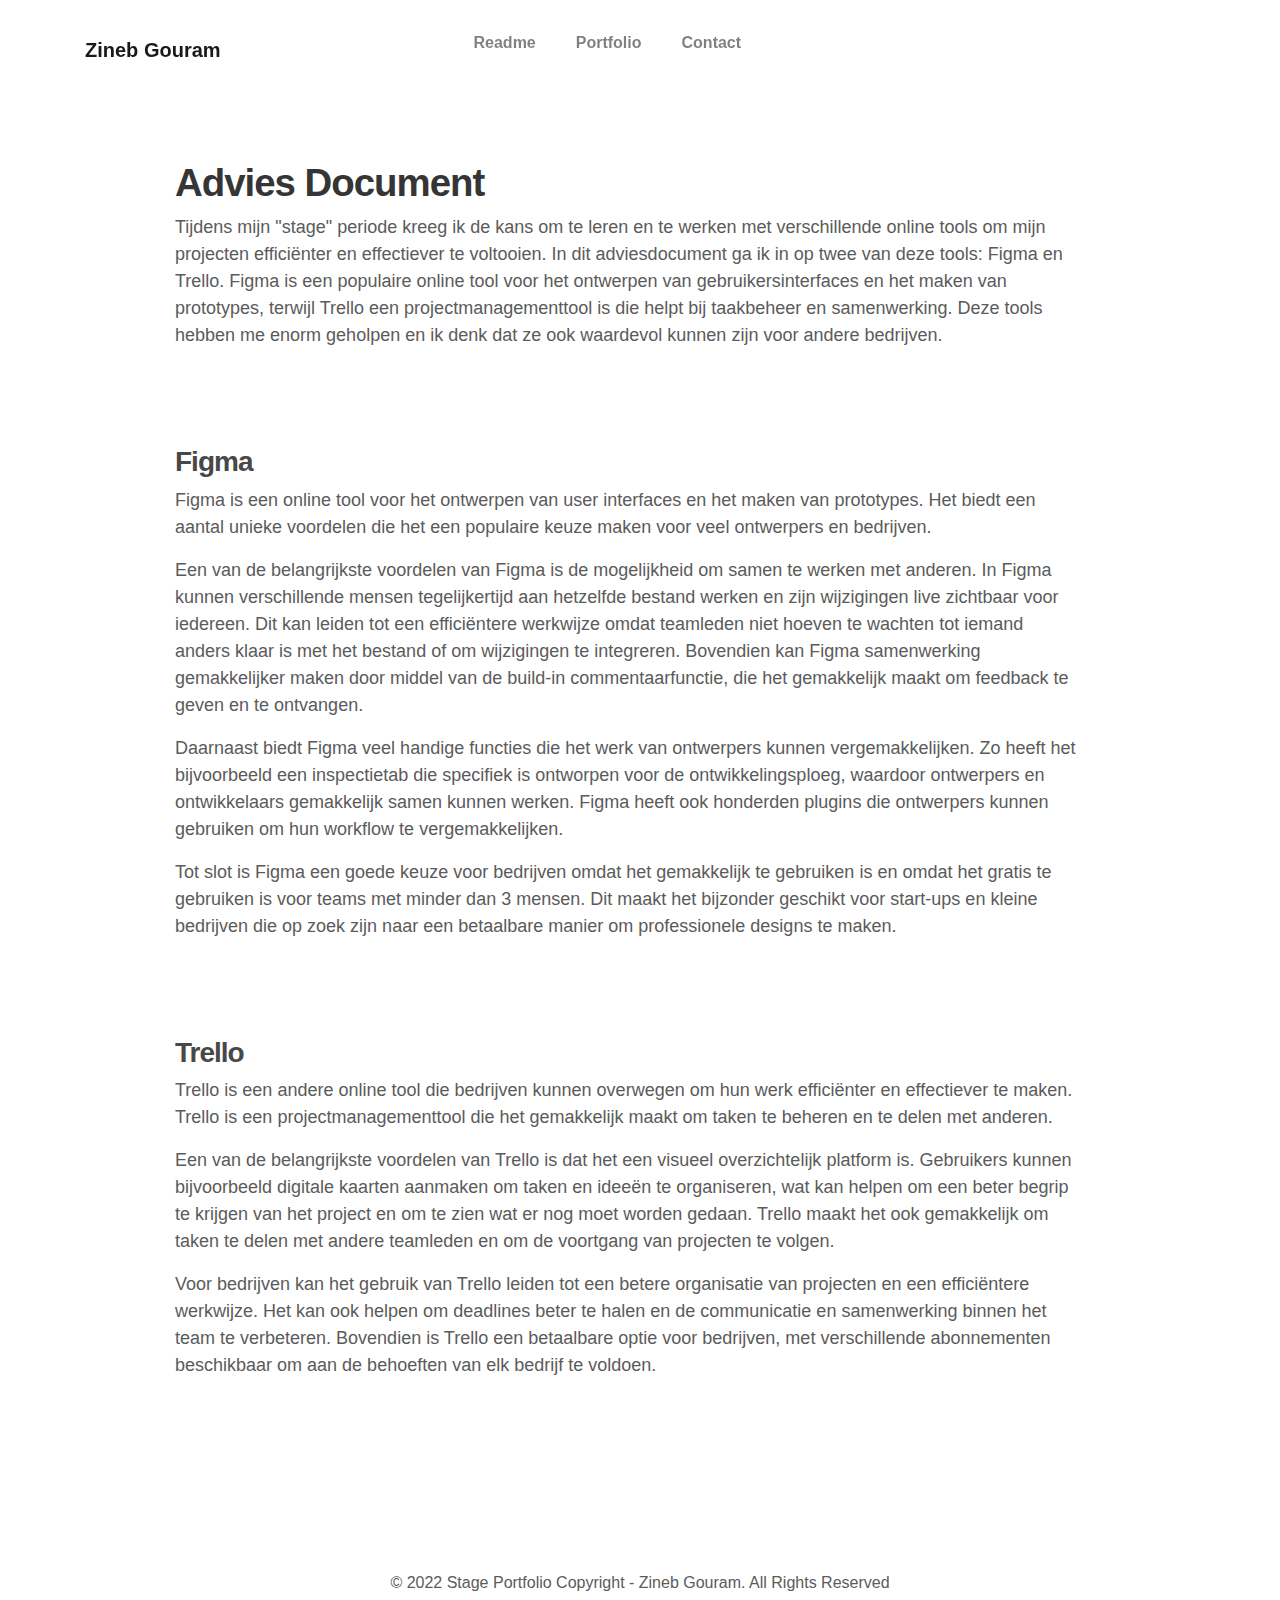
==== 2115_marvel/AdviesDocument.html @ 709c6b99 "Add files via upload" ====
<!doctype html>
<html lang="en">

<head>
    <meta charset="utf-8">
    <meta name="viewport" content="width=device-width, initial-scale=1, shrink-to-fit=no">
    <meta name="description" content="">
    <meta name="author" content="">

    <title>Advies Document</title>

    <link rel="stylesheet" href="css/bootstrap.min.css">
    <link rel="stylesheet" href="css/unicons.css">
    <link rel="stylesheet" href="css/owl.carousel.min.css">
    <link rel="stylesheet" href="css/owl.theme.default.min.css">

    <!-- MAIN STYLE -->
    <link rel="stylesheet" href="css/style.css">




</head>

<body>

    <!-- MENU -->
    <nav class="navbar navbar-expand-sm navbar-light">
        <div class="container">
            <a class="navbar-brand" href="index.html"><i class='uil uil-user'></i> Zineb Gouram</a>

            <button class="navbar-toggler" type="button" data-toggle="collapse" data-target="#navbarNav">
                <span class="navbar-toggler-icon"></span>
                <span class="navbar-toggler-icon"></span>
                <span class="navbar-toggler-icon"></span>
            </button>

            <div class="collapse navbar-collapse" id="navbarNav">
                <ul class="navbar-nav mx-auto">
                    <li class="nav-item">
                        <a href="#readme.html" class="nav-link"><span data-hover="lees dit!">Readme</span></a>
                    </li>
                    <li class="nav-item">
                        <a href="Portfolio.html" class="nav-link"><span data-hover="psstt!">Portfolio</span></a>
                    </li>
                    <!-- <li class="nav-item">
                <a href="#resume" class="nav-link"><span data-hover="Resume">Resume</span></a>
              </li> -->
                    <li class="nav-item">
                        <a href="#contact" class="nav-link"><span data-hover="Allo?">Contact</span></a>
                    </li>
                </ul>

                <ul class="navbar-nav ml-lg-auto">
                    <!-- <div class="ml-lg-4">
                <div class="color-mode d-lg-flex justify-content-center align-items-center">
                  <i class="color-mode-icon"></i>
                  Color mode
                </div>
              </div> -->
                </ul>
            </div>
        </div>
    </nav>

    <!-- ABOUT - Advies Document -->
    <section class="about full-screen d-lg-flex justify-content-center align-items-left">
        <div class="container">
            <div class="row">
                <div class="col-lg-10 col-md-12 col-12  align-items-left">
                    <div class="mx-auto text-left align-left">
                        <h2>
                            Advies Document
                        </h2>
                        <p>
                            Tijdens mijn "stage" periode kreeg ik de kans om te leren en te werken met verschillende online tools om mijn projecten efficiënter en effectiever te voltooien. In dit adviesdocument ga ik in op twee van deze tools: Figma en Trello. Figma is een populaire online tool voor het ontwerpen van gebruikersinterfaces en het maken van prototypes, terwijl Trello een projectmanagementtool is die helpt bij taakbeheer en samenwerking. 
                            Deze tools hebben me enorm geholpen en ik denk dat ze ook waardevol kunnen zijn voor andere bedrijven.
                        </p>
                       
                    </div>
                </div>
            </div>

            <div style="margin: 5em 0;"></div>

            <div class="row">
                <div class="col-lg-10 col-md-12 col-12 d-flex align-items-center">
                    <div class="mx-auto text-left">
                        <h3>Figma</h3>
                        <p>
                            Figma is een online tool voor het ontwerpen van user interfaces en het maken van prototypes. Het biedt een aantal unieke voordelen die het een populaire keuze maken voor veel ontwerpers en bedrijven.
                        </p>
                        <p>
                            Een van de belangrijkste voordelen van Figma is de mogelijkheid om samen te werken met anderen. In Figma kunnen verschillende mensen tegelijkertijd aan hetzelfde bestand werken en zijn wijzigingen live zichtbaar voor iedereen. Dit kan leiden tot 
                            een efficiëntere werkwijze omdat teamleden niet hoeven te wachten tot iemand anders klaar is met het bestand of om wijzigingen te integreren. Bovendien kan Figma samenwerking gemakkelijker maken door middel van de build-in commentaarfunctie, die het gemakkelijk maakt om feedback te geven en te ontvangen.
                        </p>
                        <p>
                            Daarnaast biedt Figma veel handige functies die het werk van ontwerpers kunnen vergemakkelijken. Zo heeft het bijvoorbeeld een inspectietab die specifiek is ontworpen voor de ontwikkelingsploeg, waardoor ontwerpers en ontwikkelaars gemakkelijk samen kunnen werken. Figma heeft ook honderden plugins die ontwerpers kunnen gebruiken om hun workflow te vergemakkelijken.
                        </p>
                        <p>
                            Tot slot is Figma een goede keuze voor bedrijven omdat het gemakkelijk te gebruiken is en omdat het gratis te gebruiken is voor teams met minder dan 3 mensen. Dit maakt het bijzonder geschikt voor start-ups en kleine bedrijven die op zoek zijn naar een betaalbare manier om professionele designs te maken.
                        </p>
                    </div>
                </div>
            </div>

            <div style="margin: 5em 0;"></div>

            <div class="row">
                <div class="col-lg-10 col-md-12 col-12 d-flex align-items-center">
                    <div class="mx-auto text-left">
                        <h3>Trello</h3>
                        <p>
                            Trello is een andere online tool die bedrijven kunnen overwegen om hun werk efficiënter en effectiever te maken. Trello is een projectmanagementtool die het gemakkelijk maakt om taken te beheren en te delen met anderen.
                        </p>
                        <p>
                            Een van de belangrijkste voordelen van Trello is dat het een visueel overzichtelijk platform is. Gebruikers kunnen bijvoorbeeld digitale kaarten aanmaken om taken en ideeën te organiseren, wat kan helpen om een beter begrip te krijgen van het project en om te zien wat er nog moet worden gedaan. Trello maakt het ook gemakkelijk om taken te delen met andere teamleden en om de voortgang van projecten te volgen.
                        </p>
                        <p>
                            Voor bedrijven kan het gebruik van Trello leiden tot een betere organisatie van projecten en een efficiëntere werkwijze. Het kan ook helpen om deadlines beter te halen en de communicatie en samenwerking binnen het team te verbeteren. Bovendien is Trello een betaalbare optie voor bedrijven, met verschillende abonnementen beschikbaar om aan de behoeften van elk bedrijf te voldoen.
                        </p>
                        
                    </div>
                </div>
            </div>


        </div>


    </section>

    <!-- FOOTER -->
    <footer class="footer py-5 ">
        <div class="container">
            <div class="row">

                <div class="col-lg-12 col-12">
                    <p class="copyright-text text-center"> &copy; 2022 Stage Portfolio Copyright
                        -
                        Zineb Gouram.
                        All Rights Reserved</p>
                </div>

            </div>
        </div>
    </footer>
    <script src="js/script.js"></script>
    <script src="js/jquery-3.3.1.min.js"></script>
    <script src="js/popper.min.js"></script>
    <script src="js/bootstrap.min.js"></script>
    <script src="js/Headroom.js"></script>
    <script src="js/jQuery.headroom.js"></script>
    <script src="js/owl.carousel.min.js"></script>
    <script src="js/smoothscroll.js"></script>
    <script src="js/custom.js"></script>

</body>

</html>
---- 2115_marvel/css/style.css ----
/*=======specific adjustments====*/


.about{
  margin-left:10rem!important;
  margin-top: 2rem!important;
}

a{
  color:#a11370;
}

/*=========ADJUSTMENTS ACCORDION====*/
.btn-link {
  color: gray; /* or any other color */
}

.btn-link:hover {
  color: pink; /* or any other color */
}


.card {
 
  width:100%!important;
}

.card-header{
  width:100%!important;
}

.gray-background {
  background-color: #cccccc;
  width: 100%;
}







/*=========Basic styling ==========*/

  
  
/*aanpassing nodig voor mobiel versie, zelfde geld voor de container voor de mobiele versie */ 
.full-screen {
  padding: 8rem 0;
  margin-left:7rem;
}

.small-text {
  color: #5b5b5b;
  font-size: 14px;
  font-weight: bold;
  padding: 8px 16px;
  border-radius: 50px;
  letter-spacing: 0.2px;
}

ul {
  margin: 0;
  padding: 0;
}
ul li {
  list-style: none;
}

a {
  font-weight: normal;
  text-decoration: none !important;
  transition: all 0.4s ease;
}


.navbar-brand .uil {
  font-size: 40px;
}

p {
  font-size: 18px;
  font-weight: 300;
  line-height: 1.5;
  color: #5b5b5b;
}

h1, h2, h3, h4, h5, h6 {
  font-weight: bold;
  letter-spacing: -1px;
}

h1 {
  color: #212121;
  font-size: 2.8em;
  margin: 24px 0;
}

h2 {
  color: #353535;
  font-size: 2.4em;
  font-weight: bold;
}

h3 {
  color: #484848;
}

h3,
b, strong {
  font-weight: bold;
}

.custom-btn {
  background: #eee;
  color: #5b5b5b;
  font-weight: bold;
  border-radius: 50px;
  padding: 13px 29px;
  font-size: 14px;
  line-height: normal;
  overflow: hidden;
  transition: all 0.4s ease;
}
.custom-btn:hover {
  color: #f0b6c0;
}
.custom-btn.custom-btn-bg {
  background: #474559;
  color: #ffffff;
}
.custom-btn.custom-btn-bg:hover {
  background: #f0b6c0;
  color: #ffffff !important;
}

.animated {
  position: relative;
}

.animated-info {
  display: inline-block;
  vertical-align: top;
  margin-top: 5px;
  min-width: 260px;
  position: relative;
}

.animated-item {
  color: #f0b6c0;
}

.animated-item {
  font-size: 38px;
  line-height: inherit;
  display: block;
  opacity: 0;
  overflow: hidden;
  position: absolute;
  top: 0;
  right: 0;
  left: 0;
  animation: BottomTotop 6s linear infinite 0s;
}
.animated-item:nth-child(2n+2) {
  animation-delay: 2s;
}
.animated-item:nth-child(3n+3) {
  animation-delay: 4s;
}

@keyframes BottomTotop {
  0% {
    opacity: 0;
  }
  5% {
    opacity: 0;
    transform: translateY(5px);
  }
  10% {
    opacity: 1;
    transform: translateY(0px);
  }
  25% {
    opacity: 1;
    transform: translateY(0px);
  }
  30% {
    opacity: 0;
    transform: translateY(5px);
  }
  80% {
    opacity: 0;
  }
  100% {
    opacity: 0;
  }
}
.navbar {
  position: fixed;
  top: 0;
  right: 0;
  left: 0;
  z-index: 999999;
  will-change: transform;
  transition: transform 200ms linear;
  background-color:white;
}
.navbar[class*="-unpinned"] {
  transform: translate(0, -150%);
}
.navbar[class*="-pinned"] {
  transform: translate(0, 0);
}
.navbar[class*="headroom--not-top"] {
  background: #ffffff;
  border-bottom: 1px solid #f0f0f0;
  padding-top: 0;
  padding-bottom: 0;
}

.navbar-brand {
  font-weight: bold;
}

.navbar-expand-sm .navbar-nav .nav-link {
  padding: 0 20px;
}

.nav-link {
  font-weight: bold;
  font-size: 16px;
  overflow: hidden;
}
.nav-link span {
  position: relative;
  display: inline-block;
  transition: transform 0.3s;
}
.nav-link span:before {
  position: absolute;
  top: 100%;
  content: attr(data-hover);
  transform: translate3d(0, 0, 0);
}

.navbar-light .navbar-nav .nav-link:focus,
.navbar-light .navbar-nav .nav-link:hover {
  color: #f0b6c0;
  font-weight: bold;
}
.navbar-light .navbar-nav .nav-link:focus span,
.navbar-light .navbar-nav .nav-link:hover span {
  transform: translateY(-100%);
}

.navbar-light .navbar-toggler-icon {
  background: none;
}

.navbar-toggler {
  border: 0;
  padding: 0;
  width: 32px;
  height: 32px;
  line-height: 32px;
  outline: none;
  cursor: pointer;
  margin-right: 10px;
}
.navbar-toggler:focus {
  outline: none;
}
.navbar-toggler[aria-expanded="true"] .navbar-toggler-icon:first-child {
  transform: rotate(45deg);
  top: 6px;
}
.navbar-toggler[aria-expanded="true"] .navbar-toggler-icon:nth-child(2) {
  display: none;
}
.navbar-toggler[aria-expanded="true"] .navbar-toggler-icon:last-child {
  transform: rotate(-45deg);
  bottom: 1px;
}
.navbar-toggler .navbar-toggler-icon {
  background: #212121;
  display: block;
  width: 100%;
  height: 2px;
  margin: 5px 0;
  transition: all 0.4s ease;
  position: relative;
}

.copyright-text {
  font-size: 16px;
  font-weight: normal;
  display: block;
}

.color-mode {
  font-weight: bold;
  cursor: pointer;
}

.color-mode-icon {
  position: relative;
  right: 6px;
}
.color-mode-icon:after {
  font-family: 'unicons';
  content: '\ea9f';
  font-size: 30px;
  font-weight: 300;
  font-style: normal;
}
.color-mode-icon.active:after {
  font-family: 'unicons';
  content: '\eb65';
  font-size: 30px;
  color: #ffffff;
}

.dark-mode {
  background: #0c0c0d;
}
.dark-mode .navbar-light .navbar-nav .nav-link {
  color: rgba(255, 255, 255, 0.8);
}
.dark-mode .navbar-light .navbar-nav .nav-link:hover {
  color: #f0b6c0;
}
.dark-mode .navbar[class*="headroom--not-top"] {
  background: #0c0c0d;
  border-bottom: 1px solid #1f1f1f;
}
.dark-mode .small-text {
  background: #0d0c15;
  color: #ffffff;
}
.dark-mode .feature-card .uil,
.dark-mode .navbar-light .navbar-brand,
.dark-mode h1, .dark-mode h2, .dark-mode h3, .dark-mode h4, .dark-mode h5, .dark-mode h6,
.dark-mode .color-mode {
  color: #ffffff;
}
.dark-mode .owl-carousel .owl-nav button.owl-next,
.dark-mode .owl-carousel .owl-nav button.owl-prev,
.dark-mode .owl-carousel button.owl-dot {
  color: #ffffff;
}

.timeline-wrapper {
  position: relative;
  padding: 22px 0;
}
.timeline-wrapper:last-child:before {
  height: 0;
}
.timeline-wrapper:before {
  content: "";
  background: #474559;
  width: 3px;
  height: 100%;
  position: absolute;
  left: 38px;
}

.timeline-yr {
  background: #474559;
  border-radius: 100%;
  position: absolute;
  width: 75px;
  height: 75px;
  line-height: 75px;
  text-align: center;
}
.timeline-yr span {
  color: #ffffff;
  font-size: 16px;
  font-weight: bold;
  display: block;
  line-height: 75px;
}

.timeline-info {
  display: inline-block;
  vertical-align: top;
  max-width: 432px;
  margin-left: 6em;
}
.timeline-info small {
  color: #474559;
  font-size: 16px;
  font-weight: bold;
  display: inline-block;
  vertical-align: middle;
  margin-left: 15px;
}

.owl-carousel .owl-nav span {
  display: none;
}
.owl-carousel .owl-nav .owl-prev:before,
.owl-carousel .owl-nav .owl-next:before {
  background: none;
  padding: 0;
  display: block;
  position: absolute;
  top: 50%;
  transform: translate(0, -50%);
  font-family: 'unicons';
  font-size: 100px;
  line-height: normal;
}
.owl-carousel .owl-nav .owl-prev:before {
  content: '\e833';
  left: -45px;
}
.owl-carousel .owl-nav .owl-next:before {
  content: '\e836';
  right: -45px;
}

.owl-theme .owl-nav [class*=owl-] {
  background: none;
  border-radius: 0;
  margin: 0;
  padding: 0;
  font-size: inherit;
}
.owl-theme .owl-nav [class*=owl-]:hover {
  color: #f0b6c0;
}
.owl-theme .owl-dots .owl-dot {
  outline: none;
}
.owl-theme .owl-dots .owl-dot span {
  width: 8px;
  height: 8px;
}
.owl-theme .owl-dots .owl-dot.active span, .owl-theme .owl-dots .owl-dot:hover span {
  background: black;
}

.google-map iframe {
  width: 100%;
}

.contact-form {
  position: relative;
}
.contact-form .form-control {
  background: transparent;
  border-radius: 2px;
  outline: none;
  box-shadow: none;
  font-weight: bold;
  margin: 16px 0;
}
.contact-form .form-control:not(textarea) {
  height: 48px;
}
.contact-form .form-control:hover, .contact-form .form-control:focus {
  border-color: #f0b6c0;
}
.contact-form .submit-btn {
  background: #f0b6c0;
  border-radius: 50px;
  color: #ffffff;
  font-weight: bold;
  border: 0;
  cursor: pointer;
  transition: all 0.4s ease;
}
.contact-form .submit-btn:hover {
  background: #474559;
}

.contact-info {
  background: #474559;
  border-radius: 0 0 3px 3px;
  position: relative;
  bottom: 8px;
}
.contact-info p, .contact-info a {
  color: #f7f3f3;
}

.social-links .uil {
  color: #f7f3f3;
  font-size: 20px;
  display: block;
  margin: 5px 0;
}
.social-links .uil:hover {
  color: #f0b6c0;
}

@media (min-width: 1270px) {
  .owl-theme .owl-dots {
    position: relative;
    bottom: 50px;
  }
}
@media (max-width: 991px) {
  .full-screen {
    padding-bottom: 4rem;
  }

  .color-mode {
    display: none;
  }

  .about-image {
    margin-top: 4em;
  }

  .mobile-mt-2,
  .contact-form {
    margin-top: 2em;
  }

  .contact-info {
    padding: 0 2rem;
  }
}
@media (max-width: 767px) {
  h1 {
    font-size: 2.4em;
  }

  h2 {
    font-size: 2em;
  }

  .animated-item {
    font-size: 28px;
  }

  .navbar-collapse {
    background: #ffffff;
    text-align: center;
    padding-bottom: 20px;
  }

  .navbar-expand-sm .navbar-nav .nav-link {
    padding: 3px 20px;
  }
}
@media (max-width: 580px) {
	.animated-info {
		min-width: 200px;
	}
  .animated-item {
    font-size: 30px;
  }

  .custom-btn-group {
    text-align: center;
  }

  .custom-btn {
    display: block;
    margin: 10px 0;
  }

  .owl-theme .owl-nav {
    display: none;
  }

  .timeline-info small {
    display: block;
    margin: 10px 0 0 0;
  }
  .about{
    margin-left:2rem!important;
    margin-top: 2rem!important;
  }
}
@media (max-width: 320px) {
  .animated-text {
    margin-top: 0;
  }

  .about-text {
    text-align: center;
  }

  .full-screen {
    padding: 4rem 0;
  }

  .mobile-block {
    display: block;
  }

  .contact-info {
    flex-direction: column;
  }

  .social-links li {
    display: inline-block;
    vertical-align: top;
  }
}


/*=============== FOOTER ===============*/
.footer__container{
  row-gap: 3rem;
}

.footer__logo{
  display: inline-flex;
  align-items: center;
  column-gap: .5rem;
  color: var(--title-color);
  text-transform: uppercase;
  font-weight: 700;
  letter-spacing: -1px;
  margin-bottom: var(--mb-2-5);
  transition: .3s;
}

.footer__logo-icon{
  font-size: 1.15rem;
  color: var(--first-color);
}

.footer__logo:hover{
  color: var(--first-color);
}

.footer__title{
  font-size: var(--h3-font-size);
  margin-bottom: var(--mb-1-5);
}

.footer__subscribe{
  background-color: var(--first-color-lighten);
  padding: .50rem;
  display: flex;
  justify-content: space-between;
  border-radius: .5rem;
  

}



.footer__input{
  width: 70%;
  padding: 0 .5rem;
  background: none;
  color: var(--text-color);
  border: none;
  outline: none;
}

.footer__button{
  padding: 1rem;
}

.footer__data{
  display: grid;
  row-gap: .75rem;
}

.footer__information{
  font-size: var(--small-font-size);
}

.footer__information a{
  font-size: var(--small-font-size);
  text-decoration: none;
  color: var(--title-color);
}

.footer__social{
  display: inline-flex;
  column-gap: .75rem;
}

.footer__social-link{
  font-size: 1rem;
  color: var(--text-color);
  transition: .3s;
}

.footer__social-link:hover{
  transform: translateY(-.25rem);
}

.footer__cards{
  display: inline-flex;
  align-items: center;
  column-gap: .5rem;
}
.footer__card{
  width: 35px;
}

.footer__copy{
  text-align: center;
  font-size: var(--smaller-font-size);
  color: var(--text-color-light);
  margin: 5rem 0 1rem;
}

::-webkit-scrollbar {
  width: 12px;
  border-radius: 2px;
}

/* Change the background color of the scrollbar */
::-webkit-scrollbar-thumb {
  background-color: pink;
}

/* Change the color of the scrollbar track */
::-webkit-scrollbar-track {
  background-color: #ddd;
}
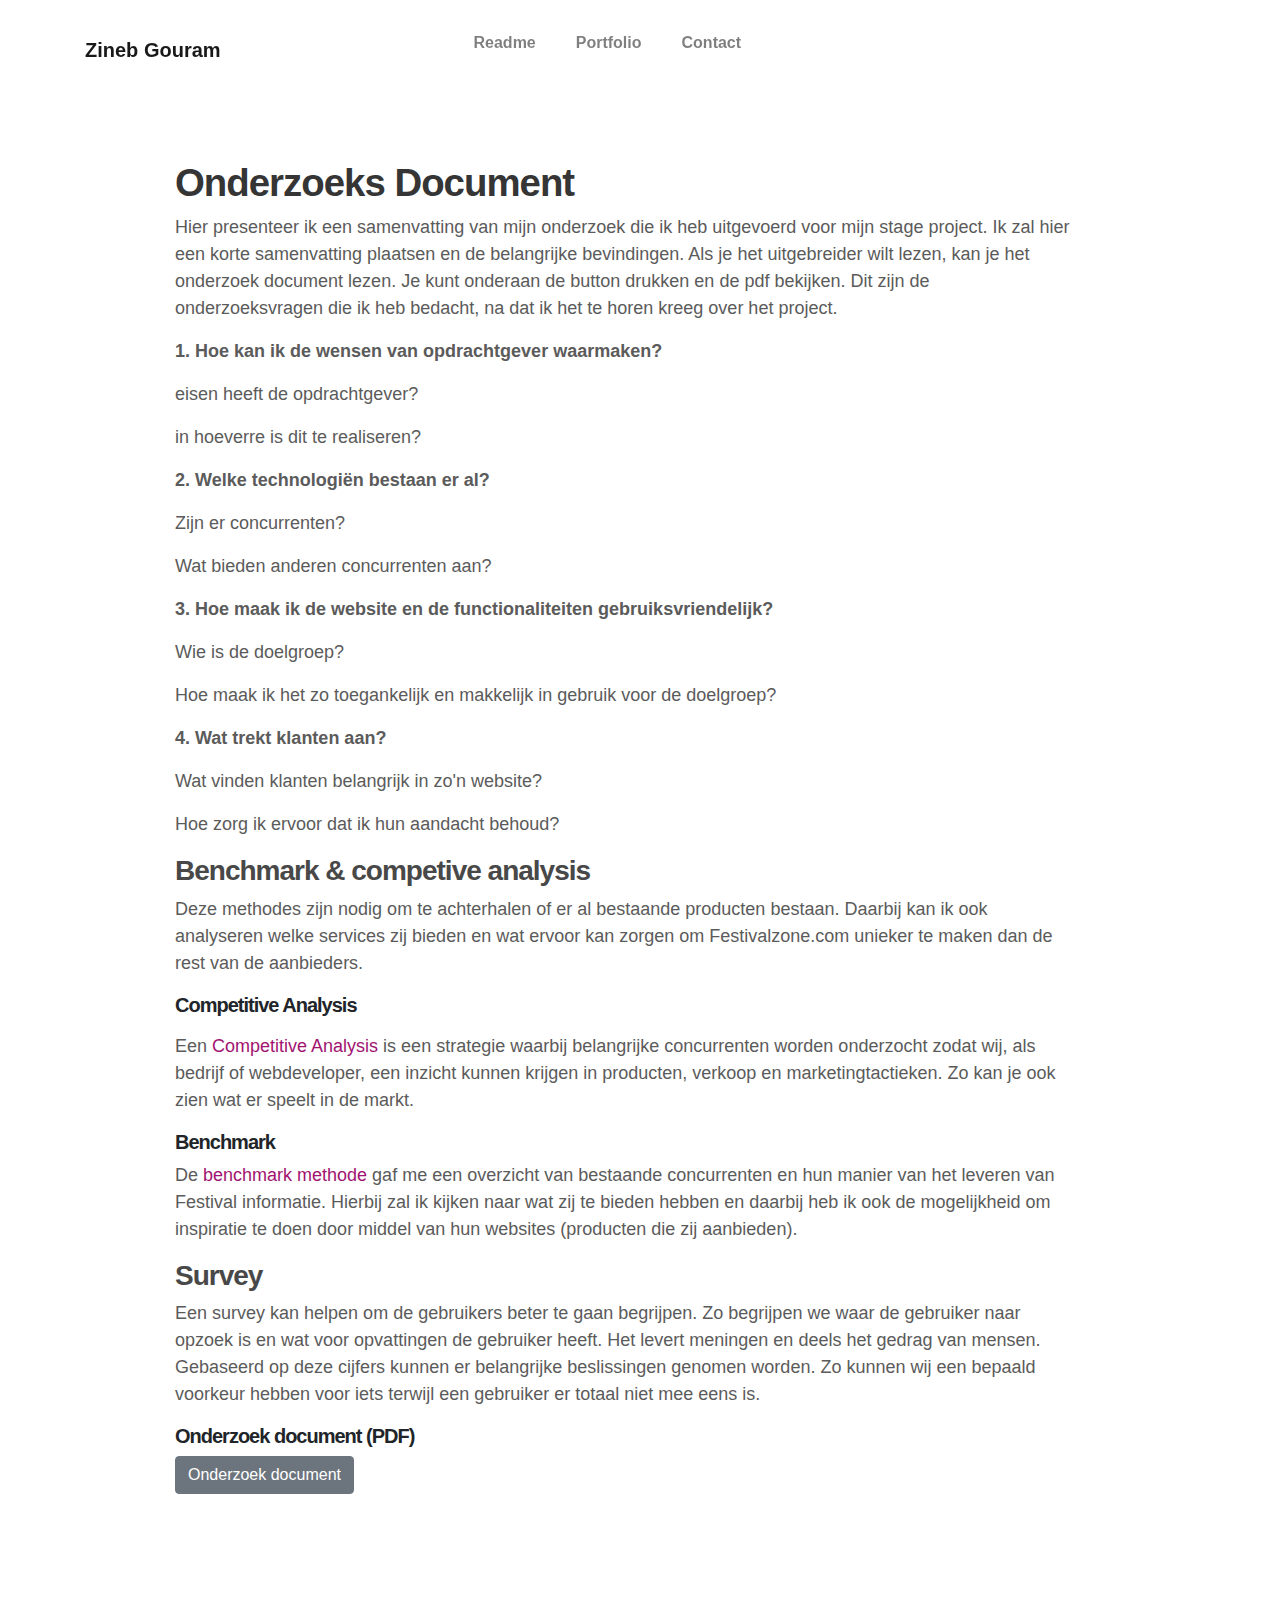
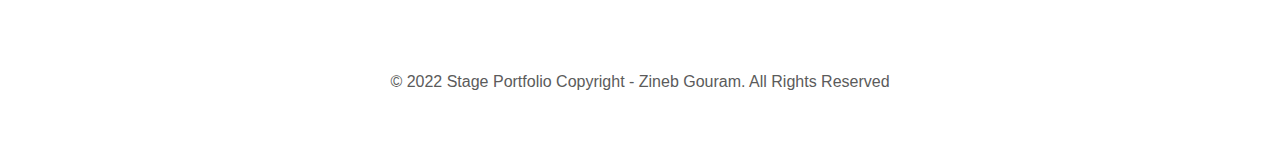
==== commit a9781f71: "random changes" ====
--- a/2115_marvel/AdviesDocument.html
+++ b/2115_marvel/AdviesDocument.html
@@ -7,7 +7,7 @@
     <meta name="description" content="">
     <meta name="author" content="">
 
-    <title>Advies Document</title>
+    <title>Research</title>
 
     <link rel="stylesheet" href="css/bootstrap.min.css">
     <link rel="stylesheet" href="css/unicons.css">
@@ -63,67 +63,129 @@
         </div>
     </nav>
 
-    <!-- ABOUT - Advies Document -->
+    <!-- ABOUT - Projectdocument -->
     <section class="about full-screen d-lg-flex justify-content-center align-items-left">
         <div class="container">
             <div class="row">
                 <div class="col-lg-10 col-md-12 col-12  align-items-left">
                     <div class="mx-auto text-left align-left">
                         <h2>
-                            Advies Document
+                            Onderzoeks Document
                         </h2>
-                        <p>
-                            Tijdens mijn "stage" periode kreeg ik de kans om te leren en te werken met verschillende online tools om mijn projecten efficiënter en effectiever te voltooien. In dit adviesdocument ga ik in op twee van deze tools: Figma en Trello. Figma is een populaire online tool voor het ontwerpen van gebruikersinterfaces en het maken van prototypes, terwijl Trello een projectmanagementtool is die helpt bij taakbeheer en samenwerking. 
-                            Deze tools hebben me enorm geholpen en ik denk dat ze ook waardevol kunnen zijn voor andere bedrijven.
-                        </p>
-                       
-                    </div>
-                </div>
-            </div>
-
-            <div style="margin: 5em 0;"></div>
+                        <p>Hier presenteer ik een samenvatting van mijn onderzoek die ik heb uitgevoerd voor mijn stage
+                            project. Ik zal hier een korte samenvatting plaatsen en de belangrijke bevindingen. Als je
+                            het uitgebreider wilt lezen, kan je het onderzoek document lezen. Je kunt onderaan de button
+                            drukken en de pdf bekijken. Dit zijn de onderzoeksvragen die ik heb bedacht, na dat ik het
+                            te horen kreeg over het project.</p>
+                    </div>
+                </div>
+            </div>
+
+            <dl class="dl-horizontal">
+
+                <dt>
+                    <p> <strong> 1. Hoe kan ik de wensen van opdrachtgever waarmaken?</strong></p>
+                </dt>
+                <dd>
+                    <p> eisen heeft de opdrachtgever?</p>
+                </dd>
+                <dd>
+                    <p>in hoeverre is dit te realiseren?</p>
+                </dd>
+                <dt>
+                    <p><strong>2. Welke technologiën bestaan er al?</strong></p>
+                </dt>
+                <dd>
+                    <p>Zijn er concurrenten? </p>
+                </dd>
+                <dd>
+                    <p>Wat bieden anderen concurrenten aan?</p>
+                </dd>
+                <dt>
+                    <p><strong>3. Hoe maak ik de website en de functionaliteiten gebruiksvriendelijk?</strong></p>
+                </dt>
+                <dd>
+                    <p>Wie is de doelgroep?</p>
+                </dd>
+                <dd>
+                    <p>Hoe maak ik het zo toegankelijk en makkelijk in gebruik voor de doelgroep?</p>
+                </dd>
+                <dt>
+                    <p><strong>4. Wat trekt klanten aan?</strong></p>
+                </dt>
+                <dd>
+                    <p>Wat vinden klanten belangrijk in zo'n website?</p>
+                </dd>
+                <dd>
+                    <p>Hoe zorg ik ervoor dat ik hun aandacht behoud?</p>
+                </dd>
+
+            </dl>
+
+
+
 
             <div class="row">
                 <div class="col-lg-10 col-md-12 col-12 d-flex align-items-center">
                     <div class="mx-auto text-left">
-                        <h3>Figma</h3>
+                        <h3>Benchmark & competive analysis</h3>
+
                         <p>
-                            Figma is een online tool voor het ontwerpen van user interfaces en het maken van prototypes. Het biedt een aantal unieke voordelen die het een populaire keuze maken voor veel ontwerpers en bedrijven.
+                            Deze methodes zijn nodig om te achterhalen of er al bestaande producten bestaan. Daarbij
+                            kan ik ook analyseren welke services zij bieden en wat ervoor kan zorgen om Festivalzone.com
+                            unieker te maken dan de rest van de aanbieders.
+                        <h5>Competitive Analysis</h5>
                         </p>
                         <p>
-                            Een van de belangrijkste voordelen van Figma is de mogelijkheid om samen te werken met anderen. In Figma kunnen verschillende mensen tegelijkertijd aan hetzelfde bestand werken en zijn wijzigingen live zichtbaar voor iedereen. Dit kan leiden tot 
-                            een efficiëntere werkwijze omdat teamleden niet hoeven te wachten tot iemand anders klaar is met het bestand of om wijzigingen te integreren. Bovendien kan Figma samenwerking gemakkelijker maken door middel van de build-in commentaarfunctie, die het gemakkelijk maakt om feedback te geven en te ontvangen.
+                            Een <a href="https://www.cmdmethods.nl/cards/library/competitive-analysis">Competitive
+                                Analysis</a> is een strategie waarbij belangrijke concurrenten
+                            worden
+                            onderzocht zodat wij, als bedrijf of webdeveloper, een inzicht kunnen krijgen in producten,
+                            verkoop en marketingtactieken. Zo kan je ook zien wat er speelt in de markt.
+
                         </p>
-                        <p>
-                            Daarnaast biedt Figma veel handige functies die het werk van ontwerpers kunnen vergemakkelijken. Zo heeft het bijvoorbeeld een inspectietab die specifiek is ontworpen voor de ontwikkelingsploeg, waardoor ontwerpers en ontwikkelaars gemakkelijk samen kunnen werken. Figma heeft ook honderden plugins die ontwerpers kunnen gebruiken om hun workflow te vergemakkelijken.
-                        </p>
-                        <p>
-                            Tot slot is Figma een goede keuze voor bedrijven omdat het gemakkelijk te gebruiken is en omdat het gratis te gebruiken is voor teams met minder dan 3 mensen. Dit maakt het bijzonder geschikt voor start-ups en kleine bedrijven die op zoek zijn naar een betaalbare manier om professionele designs te maken.
-                        </p>
-                    </div>
-                </div>
-            </div>
-
-            <div style="margin: 5em 0;"></div>
+                        <h5>Benchmark</h5>
+                        <p>De <a href="https://www.cmdmethods.nl/cards/library/benchmark-creation">benchmark methode
+                            </a> gaf me een overzicht van bestaande concurrenten en hun manier van het
+                            leveren van Festival informatie. Hierbij zal ik kijken naar wat zij te bieden hebben en
+                            daarbij heb ik ook de mogelijkheid om inspiratie te doen door middel van hun websites
+                            (producten die zij aanbieden). </p>
+
+                    </div>
+                </div>
+            </div>
+
 
             <div class="row">
                 <div class="col-lg-10 col-md-12 col-12 d-flex align-items-center">
                     <div class="mx-auto text-left">
-                        <h3>Trello</h3>
+                        <h3>Survey</h3>
+
                         <p>
-                            Trello is een andere online tool die bedrijven kunnen overwegen om hun werk efficiënter en effectiever te maken. Trello is een projectmanagementtool die het gemakkelijk maakt om taken te beheren en te delen met anderen.
+                            Een survey kan helpen om de gebruikers beter te gaan begrijpen. Zo begrijpen we waar de
+                            gebruiker naar opzoek is en wat voor opvattingen de gebruiker heeft. Het levert meningen en
+                            deels het gedrag van mensen. Gebaseerd op deze cijfers kunnen er belangrijke beslissingen
+                            genomen worden. Zo kunnen wij een bepaald voorkeur hebben voor iets terwijl een gebruiker er
+                            totaal niet mee eens is.
+
                         </p>
-                        <p>
-                            Een van de belangrijkste voordelen van Trello is dat het een visueel overzichtelijk platform is. Gebruikers kunnen bijvoorbeeld digitale kaarten aanmaken om taken en ideeën te organiseren, wat kan helpen om een beter begrip te krijgen van het project en om te zien wat er nog moet worden gedaan. Trello maakt het ook gemakkelijk om taken te delen met andere teamleden en om de voortgang van projecten te volgen.
-                        </p>
-                        <p>
-                            Voor bedrijven kan het gebruik van Trello leiden tot een betere organisatie van projecten en een efficiëntere werkwijze. Het kan ook helpen om deadlines beter te halen en de communicatie en samenwerking binnen het team te verbeteren. Bovendien is Trello een betaalbare optie voor bedrijven, met verschillende abonnementen beschikbaar om aan de behoeften van elk bedrijf te voldoen.
-                        </p>
-                        
-                    </div>
-                </div>
-            </div>
-
+
+
+                    </div>
+                </div>
+            </div>
+            <div class="row">
+                <div class="col-lg-10 col-md-12 col-12 align-items-center">
+                    <div class="mx-auto text-left">
+                        <h5> Onderzoek document (PDF)</h5>
+
+                        <button type="button" class="btn btn-secondary">Onderzoek document</button>
+
+
+
+                    </div>
+                </div>
+            </div>
 
         </div>
 
--- a/2115_marvel/css/style.css
+++ b/2115_marvel/css/style.css
@@ -29,10 +29,6 @@
   width:100%!important;
 }
 
-.gray-background {
-  background-color: #cccccc;
-  width: 100%;
-}
 
 
 
